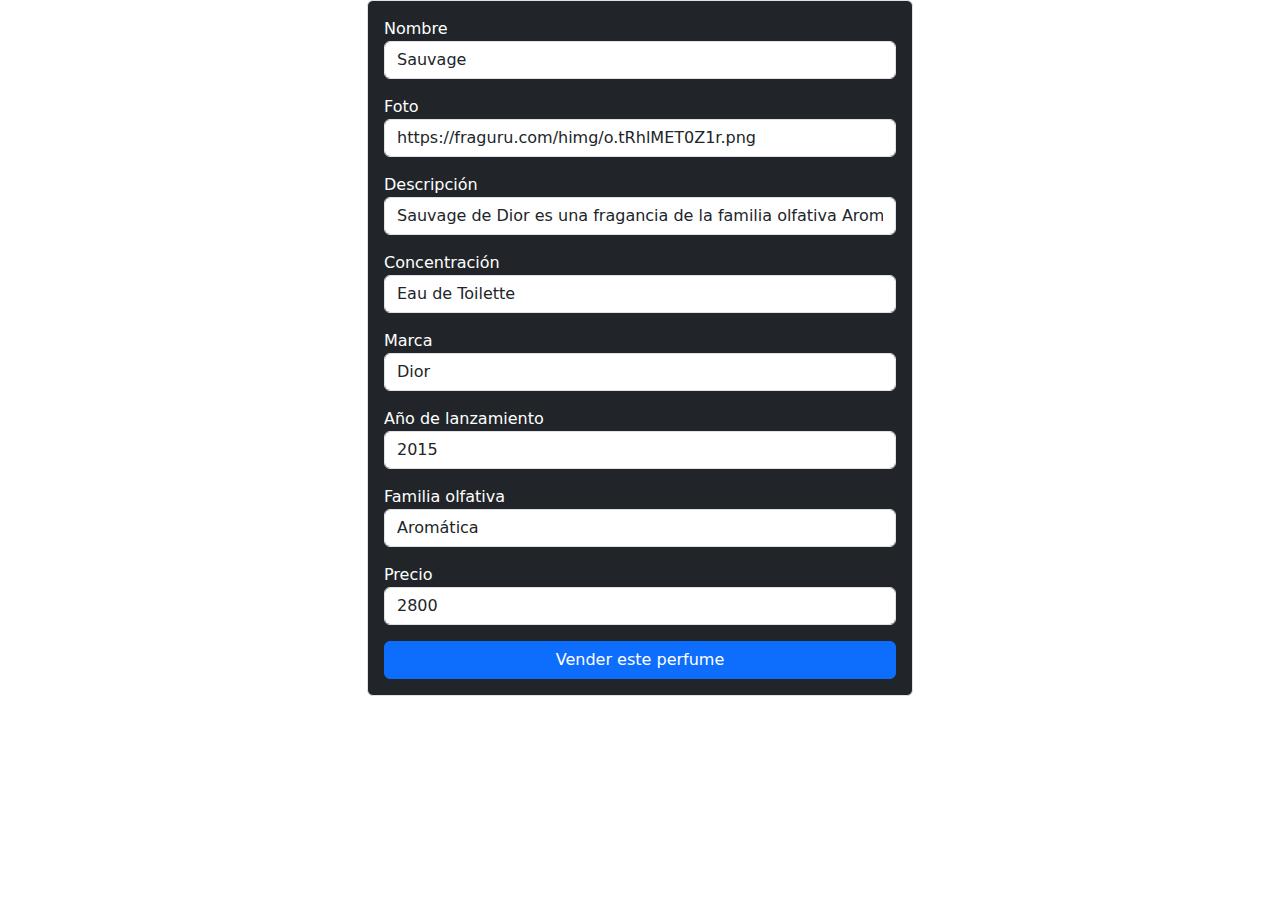
==== views/crearPerfume.html @ 3dc59fb9 "FEAT/Create perfume feature" ====
<!DOCTYPE html>
<html lang="en">
<head>
    <meta charset="UTF-8">
    <meta name="viewport" content="width=device-width, initial-scale=1.0">
    <link href="https://cdn.jsdelivr.net/npm/bootstrap@5.3.3/dist/css/bootstrap.min.css" rel="stylesheet" integrity="sha384-QWTKZyjpPEjISv5WaRU9OFeRpok6YctnYmDr5pNlyT2bRjXh0JMhjY6hW+ALEwIH" crossorigin="anonymous">
    <link rel="stylesheet" href="../css/style.css">
    <title>Aroma App</title>
</head>
<body>
    <div class="container">
        <div class="row">
            <div class="col-12 col-md-6 offset-md-3">
                <form id="create-perfume-form" action="" class="bg-dark text-white border rounded p-3">
                    <div class="form-group mb-3">
                        <label for="name">Nombre</label>
                        <input id="name" name="name" type="text" class="form-control" value="Sauvage">
                    </div>
                    <div class="form-group mb-3">
                        <label for="URL">Foto</label>
                        <input id="URL" name="URL" type="text" class="form-control" value="https://fraguru.com/himg/o.tRhlMET0Z1r.png">
                    </div>
                    <div class="form-group mb-3">
                        <label for="description">Descripción</label>
                        <input id="description" name="description" type="text" class="form-control" value="Sauvage de Dior es una fragancia de la familia olfativa Aromática Fougère para Hombres. Sauvage se lanzó en 2015. La Nariz detrás de esta fragrancia es François Demachy. Las Notas de Salida son bergamota de Calabria y pimienta; las Notas de Corazón son pimienta de Sichuan, lavanda, pimienta rosa, vetiver, pachulí, geranio y elemí; las Notas de Fondo son ambroxan, cedro y ládano.">
                    </div>
                    <div class="form-group mb-3">
                        <label for="concentration">Concentración</label>
                        <input id="concentration" name="concentration" type="text" class="form-control" value="Eau de Toilette">
                    </div>
                    <div class="form-group mb-3">
                        <label for="casa">Marca</label>
                        <input id="casa" name="casa" type="text" class="form-control" value="Dior">
                    </div>
                    <div class="form-group mb-3">
                        <label for="release">Año de lanzamiento</label>
                        <input id="release" name="release" type="text" class="form-control" value="2015">
                    </div>
                    <div class="form-group mb-3">
                        <label for="family">Familia olfativa</label>
                        <input id="family" name="family" type="text" class="form-control" value="Aromática">
                    </div>
                    <div class="form-group mb-3">
                        <label for="price">Precio</label>
                        <input id="price" name="price" type="text" class="form-control" value="2800">
                    </div>
                    <button type="button" id="save-perfume-btn" class="btn btn-primary w-100">Vender este perfume</button>
                </form>
            </div>
        </div>
    </div>

    <script src="https://cdn.jsdelivr.net/npm/bootstrap@5.3.3/dist/js/bootstrap.bundle.min.js" integrity="sha384-YvpcrYf0tY3lHB60NNkmXc5s9fDVZLESaAA55NDzOxhy9GkcIdslK1eN7N6jIeHz" crossorigin="anonymous"></script>
    <script src="../js/crearPerfume.js"></script>
</body>
</html>
---- css/style.css ----
.perfume-card__picture {
  width: 100%;
  height: 100%;
  -o-object-fit: cover;
     object-fit: cover;
}/*# sourceMappingURL=style.css.map */
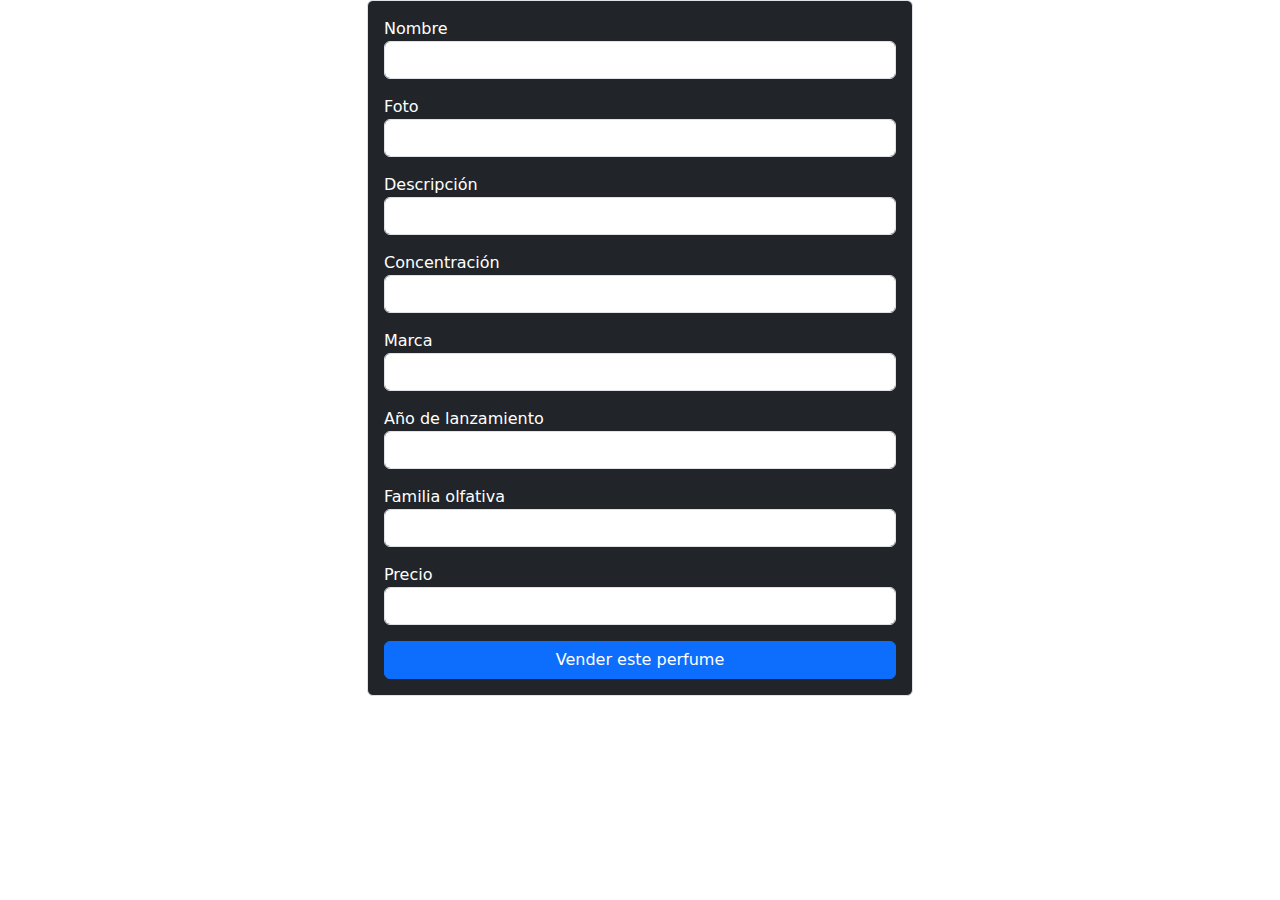
==== commit bdd7a5a6: "ADD/CreateBtn" ====
--- a/views/crearPerfume.html
+++ b/views/crearPerfume.html
@@ -14,35 +14,35 @@
                 <form id="create-perfume-form" action="" class="bg-dark text-white border rounded p-3">
                     <div class="form-group mb-3">
                         <label for="name">Nombre</label>
-                        <input id="name" name="name" type="text" class="form-control" value="Sauvage">
+                        <input id="name" name="name" type="text" class="form-control">
                     </div>
                     <div class="form-group mb-3">
                         <label for="URL">Foto</label>
-                        <input id="URL" name="URL" type="text" class="form-control" value="https://fraguru.com/himg/o.tRhlMET0Z1r.png">
+                        <input id="URL" name="URL" type="text" class="form-control">
                     </div>
                     <div class="form-group mb-3">
                         <label for="description">Descripción</label>
-                        <input id="description" name="description" type="text" class="form-control" value="Sauvage de Dior es una fragancia de la familia olfativa Aromática Fougère para Hombres. Sauvage se lanzó en 2015. La Nariz detrás de esta fragrancia es François Demachy. Las Notas de Salida son bergamota de Calabria y pimienta; las Notas de Corazón son pimienta de Sichuan, lavanda, pimienta rosa, vetiver, pachulí, geranio y elemí; las Notas de Fondo son ambroxan, cedro y ládano.">
+                        <input id="description" name="description" type="text" class="form-control">
                     </div>
                     <div class="form-group mb-3">
                         <label for="concentration">Concentración</label>
-                        <input id="concentration" name="concentration" type="text" class="form-control" value="Eau de Toilette">
+                        <input id="concentration" name="concentration" type="text" class="form-control">
                     </div>
                     <div class="form-group mb-3">
                         <label for="casa">Marca</label>
-                        <input id="casa" name="casa" type="text" class="form-control" value="Dior">
+                        <input id="casa" name="casa" type="text" class="form-control">
                     </div>
                     <div class="form-group mb-3">
                         <label for="release">Año de lanzamiento</label>
-                        <input id="release" name="release" type="text" class="form-control" value="2015">
+                        <input id="release" name="release" type="text" class="form-control">
                     </div>
                     <div class="form-group mb-3">
                         <label for="family">Familia olfativa</label>
-                        <input id="family" name="family" type="text" class="form-control" value="Aromática">
+                        <input id="family" name="family" type="text" class="form-control">
                     </div>
                     <div class="form-group mb-3">
                         <label for="price">Precio</label>
-                        <input id="price" name="price" type="text" class="form-control" value="2800">
+                        <input id="price" name="price" type="text" class="form-control">
                     </div>
                     <button type="button" id="save-perfume-btn" class="btn btn-primary w-100">Vender este perfume</button>
                 </form>
